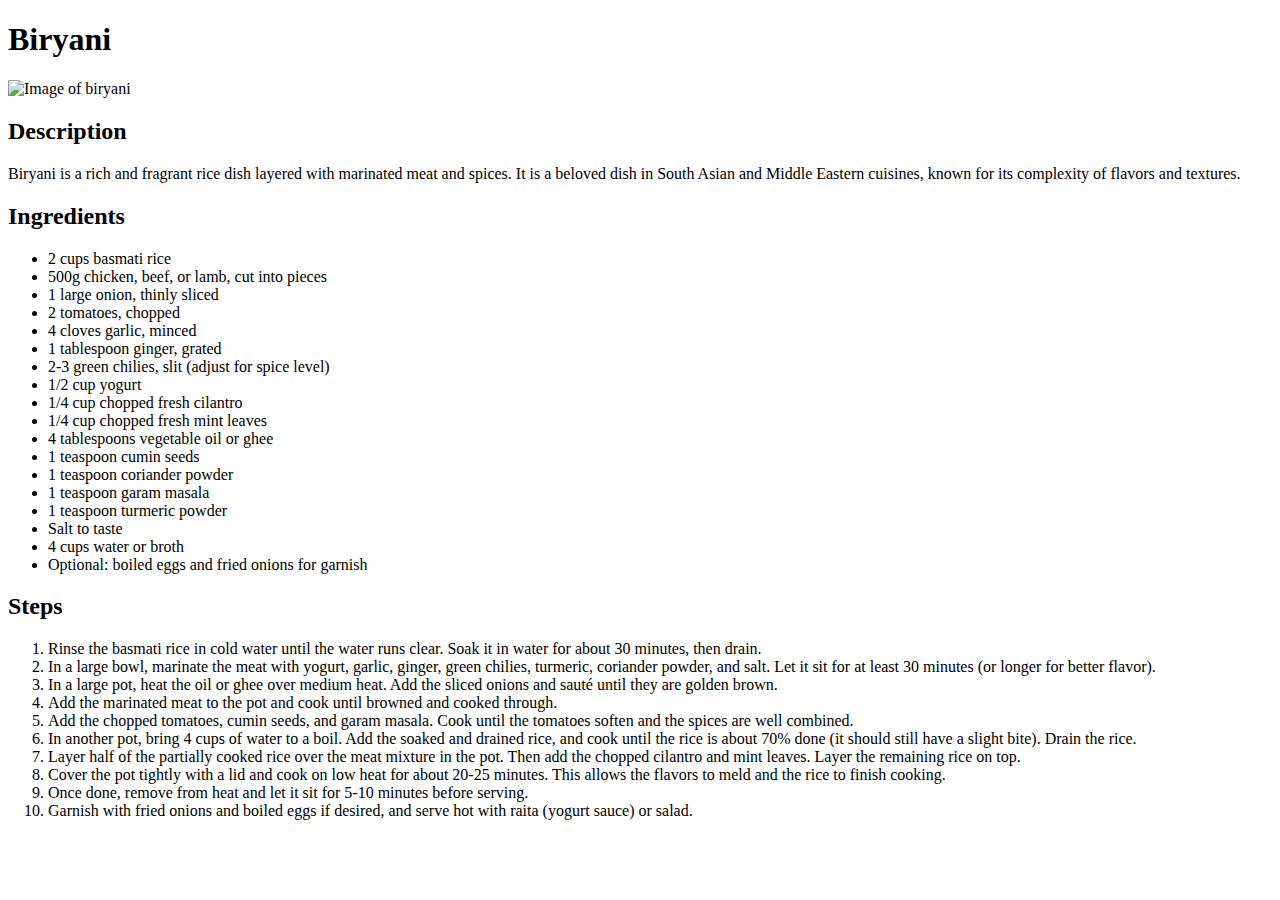
==== recipes/biryani.html @ bb8989bd "Write recipes for 3 dishes" ====
<!DOCTYPE html>
<html lang="en">
<head>
    <meta charset="UTF-8">
    <meta name="viewport" content="width=device-width, initial-scale=1.0">
    <title>Biryani</title>
</head>
<body>
    <h1>Biryani</h1>
    <img src="../images/biyrani.webp" alt="Image of biryani" height="510" width="700">
    <h2>Description</h2>
    <p>Biryani is a rich and fragrant rice dish layered with marinated meat and spices. It is a beloved dish in South Asian and Middle Eastern cuisines, known for its complexity of flavors and textures.</p>
    <h2>Ingredients</h2>
    <ul>
        <li>2 cups basmati rice</li>
        <li>500g chicken, beef, or lamb, cut into pieces</li>
        <li>1 large onion, thinly sliced</li>
        <li>2 tomatoes, chopped</li>
        <li>4 cloves garlic, minced</li>
        <li>1 tablespoon ginger, grated</li>
        <li>2-3 green chilies, slit (adjust for spice level)</li>
        <li>1/2 cup yogurt</li>
        <li>1/4 cup chopped fresh cilantro</li>
        <li>1/4 cup chopped fresh mint leaves</li>
        <li>4 tablespoons vegetable oil or ghee</li>
        <li>1 teaspoon cumin seeds</li>
        <li>1 teaspoon coriander powder</li>
        <li>1 teaspoon garam masala</li>
        <li>1 teaspoon turmeric powder</li>
        <li>Salt to taste</li>
        <li>4 cups water or broth</li>
        <li>Optional: boiled eggs and fried onions for garnish</li>
    </ul>
    <h2>Steps</h2>
    <ol>
        <li>Rinse the basmati rice in cold water until the water runs clear. Soak it in water for about 30 minutes, then drain.</li>
        <li>In a large bowl, marinate the meat with yogurt, garlic, ginger, green chilies, turmeric, coriander powder, and salt. Let it sit for at least 30 minutes (or longer for better flavor).</li>
        <li>In a large pot, heat the oil or ghee over medium heat. Add the sliced onions and sauté until they are golden brown.</li>
        <li>Add the marinated meat to the pot and cook until browned and cooked through.</li>
        <li>Add the chopped tomatoes, cumin seeds, and garam masala. Cook until the tomatoes soften and the spices are well combined.</li>
        <li>In another pot, bring 4 cups of water to a boil. Add the soaked and drained rice, and cook until the rice is about 70% done (it should still have a slight bite). Drain the rice.</li>
        <li>Layer half of the partially cooked rice over the meat mixture in the pot. Then add the chopped cilantro and mint leaves. Layer the remaining rice on top.</li>
        <li>Cover the pot tightly with a lid and cook on low heat for about 20-25 minutes. This allows the flavors to meld and the rice to finish cooking.</li>
        <li>Once done, remove from heat and let it sit for 5-10 minutes before serving.</li>
        <li>Garnish with fried onions and boiled eggs if desired, and serve hot with raita (yogurt sauce) or salad.</li>
    </ol>
</body>
</html>
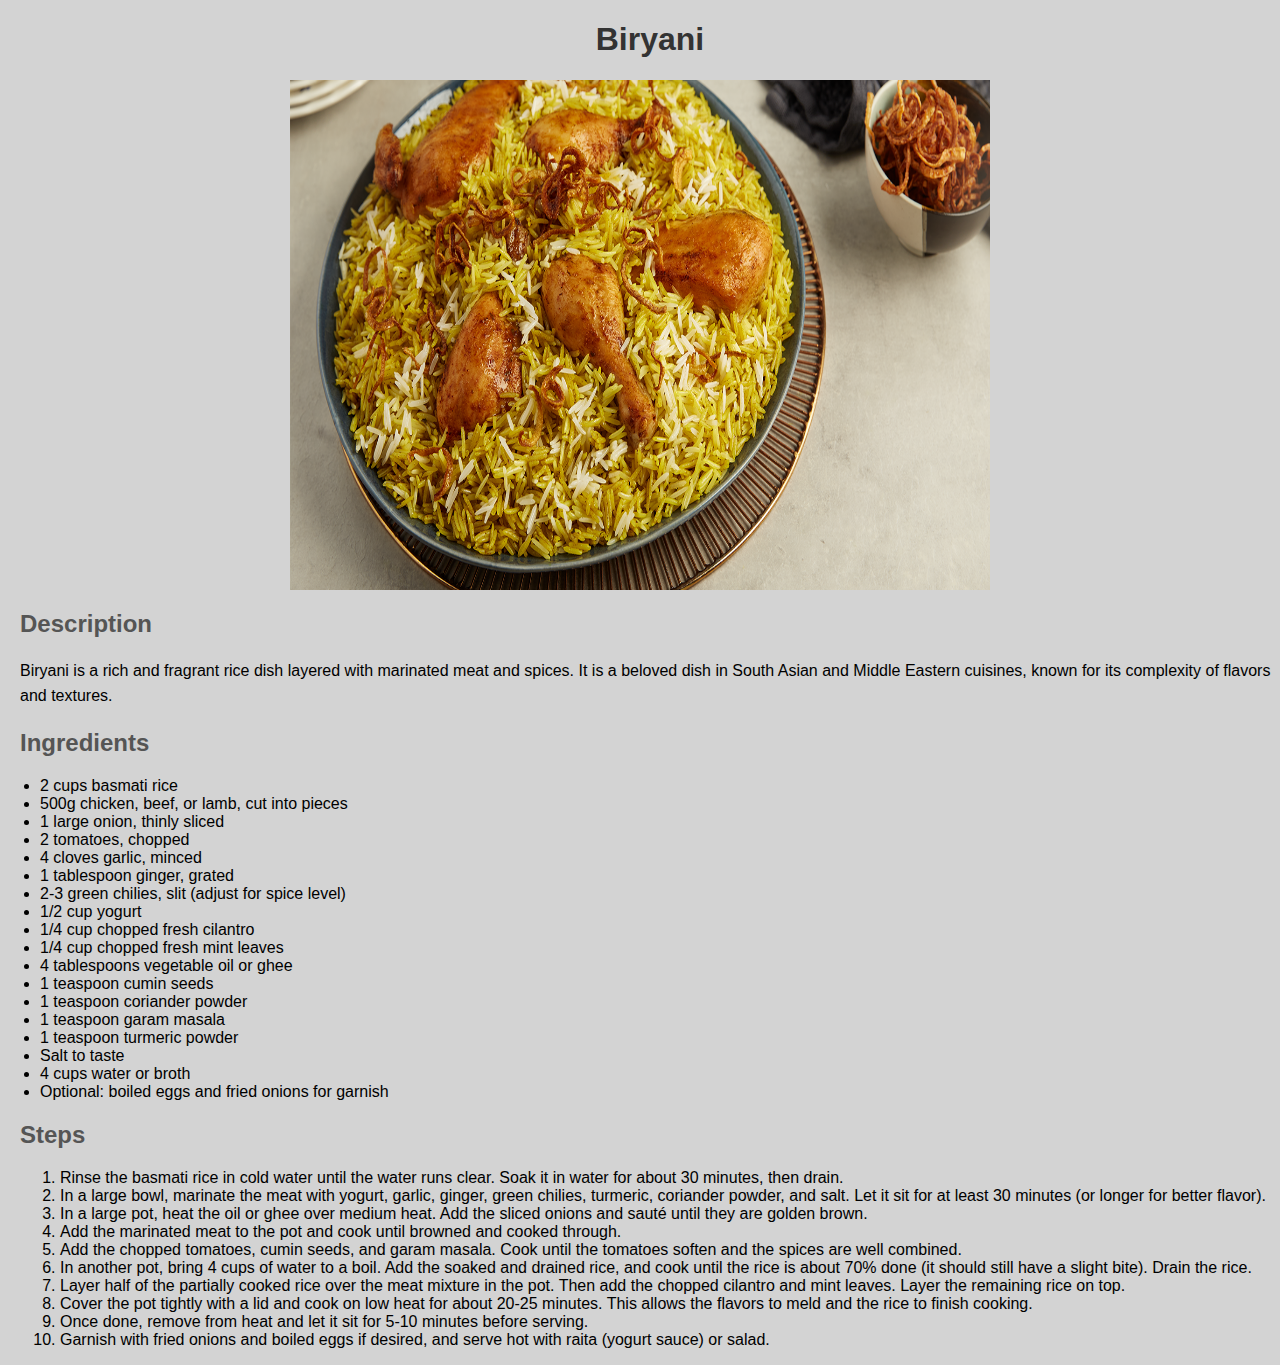
==== commit 1380ddcd: "Add stying" ====
--- a/recipes/biryani.html
+++ b/recipes/biryani.html
@@ -4,6 +4,7 @@
     <meta charset="UTF-8">
     <meta name="viewport" content="width=device-width, initial-scale=1.0">
     <title>Biryani</title>
+    <link rel="stylesheet" href="../styles.css"> 
 </head>
 <body>
     <h1>Biryani</h1>
--- a/styles.css
+++ b/styles.css
@@ -0,0 +1,45 @@
+body {
+    font-family: Arial, Helvetica, sans-serif;
+    margin: 0;
+    padding: 0;
+    background-color: lightgray;
+}
+
+h1 {
+    margin-left: 20px;
+    text-align: center;
+    color: #333;
+}
+
+h2 {
+    margin-left: 20px;
+    color: #555;
+}
+
+p {
+    line-height: 1.6;
+    margin-left: 20px;
+}
+
+ul {
+    list-style-type: disc;
+}
+
+ol {
+    margin-left: 20px;
+}
+
+a {
+    color: #007bff;
+    text-decoration: none;
+}
+
+a:hover {
+    text-decoration: underline;
+}
+
+img {
+    display: block;
+    margin: 0 auto;
+    max-width: 100%;
+}